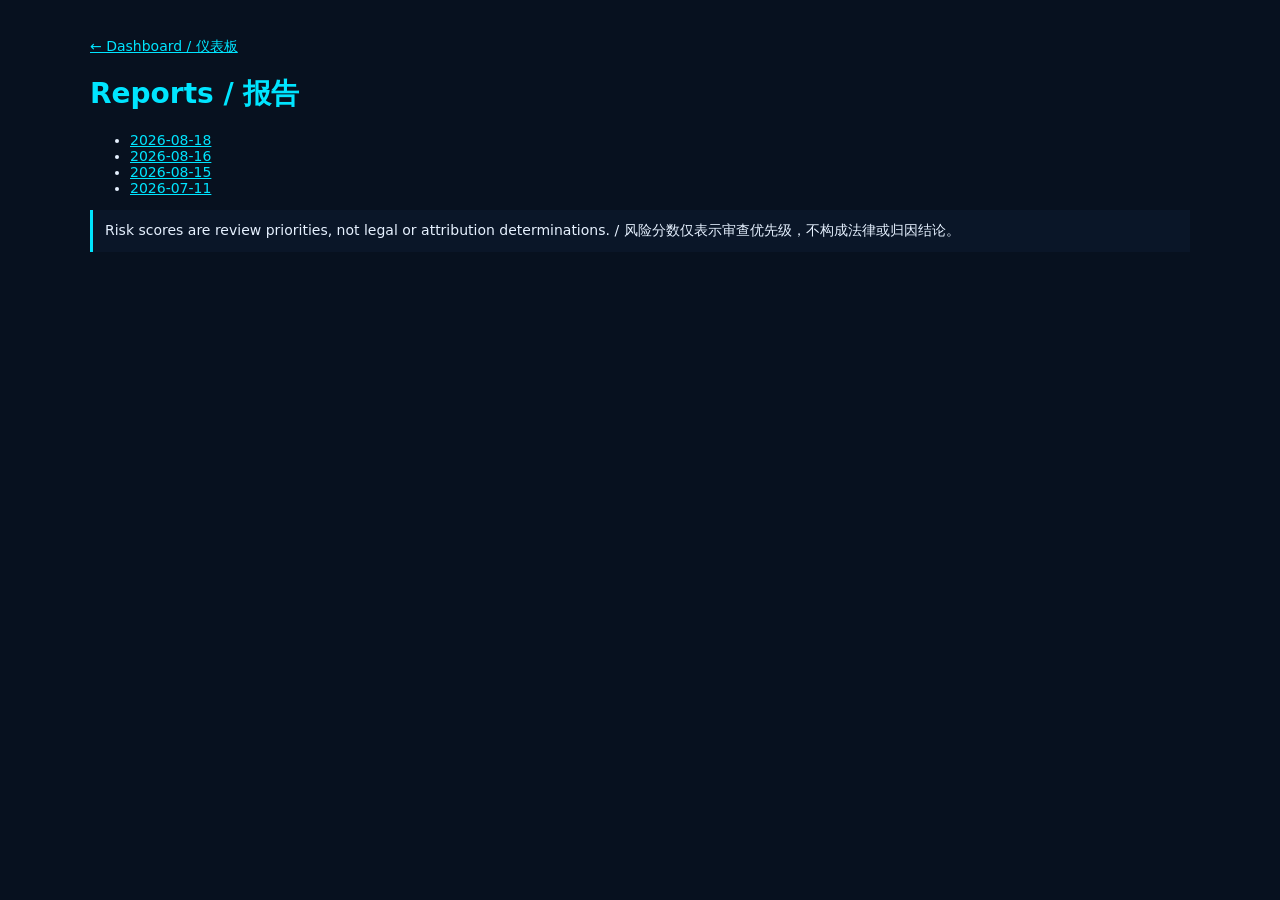
==== docs/reports.html @ 4a5e32c2 "data: automated update 2026-08-18T05:56:01Z" ====
<!doctype html>
<html lang="en">
<head><meta charset="utf-8"><meta name="viewport" content="width=device-width,initial-scale=1"><title>Reports / 报告</title>
<style>body{margin:0;padding:24px;background:#07111f;color:#e6f1ff;font:14px system-ui,sans-serif}main{max-width:1100px;margin:auto}h1,h2{color:#00e5ff}table{width:100%;border-collapse:collapse}th,td{text-align:left;padding:8px;border-bottom:1px solid #203448;color:#c9d8ea;vertical-align:top}.muted{color:#91a4bd}.notice{padding:12px;border-left:3px solid #00e5ff;background:#0a1628}a{color:#00e5ff}pre{white-space:pre-wrap;overflow-wrap:anywhere;color:#c9d8ea}</style></head>
<body><main><p><a href="index.html">← Dashboard / 仪表板</a></p><h1>Reports / 报告</h1><ul><li><a href="reports/2026-08-18.html">2026-08-18</a></li><li><a href="reports/2026-08-16.html">2026-08-16</a></li><li><a href="reports/2026-08-15.html">2026-08-15</a></li><li><a href="reports/2026-07-11.html">2026-07-11</a></li></ul><p class="notice">Risk scores are review priorities, not legal or attribution determinations. / 风险分数仅表示审查优先级，不构成法律或归因结论。</p></main></body></html>
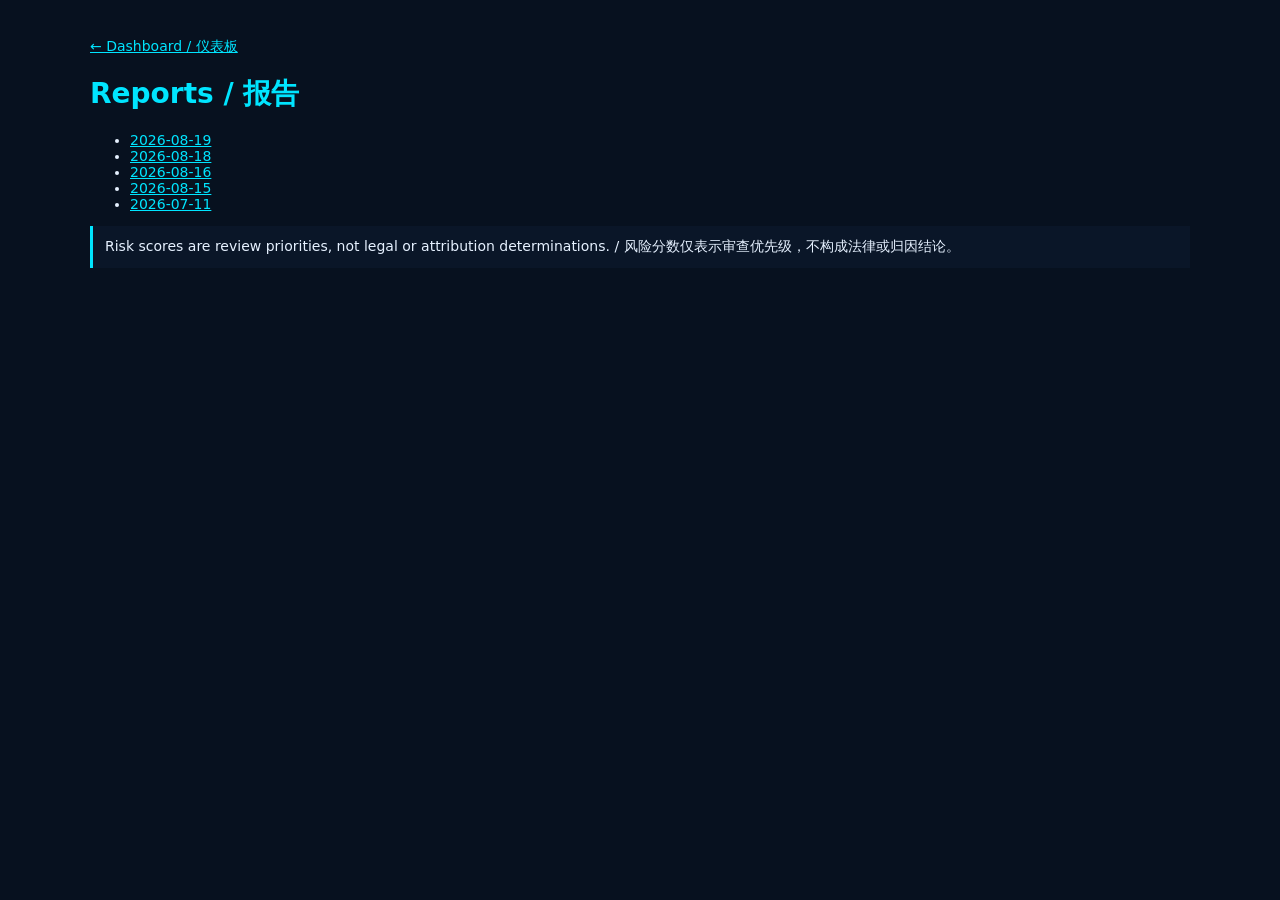
==== commit 3d97c50c: "data: automated update 2026-08-19T05:56:50Z" ====
--- a/docs/reports.html
+++ b/docs/reports.html
@@ -2,4 +2,4 @@
 <html lang="en">
 <head><meta charset="utf-8"><meta name="viewport" content="width=device-width,initial-scale=1"><title>Reports / 报告</title>
 <style>body{margin:0;padding:24px;background:#07111f;color:#e6f1ff;font:14px system-ui,sans-serif}main{max-width:1100px;margin:auto}h1,h2{color:#00e5ff}table{width:100%;border-collapse:collapse}th,td{text-align:left;padding:8px;border-bottom:1px solid #203448;color:#c9d8ea;vertical-align:top}.muted{color:#91a4bd}.notice{padding:12px;border-left:3px solid #00e5ff;background:#0a1628}a{color:#00e5ff}pre{white-space:pre-wrap;overflow-wrap:anywhere;color:#c9d8ea}</style></head>
-<body><main><p><a href="index.html">← Dashboard / 仪表板</a></p><h1>Reports / 报告</h1><ul><li><a href="reports/2026-08-18.html">2026-08-18</a></li><li><a href="reports/2026-08-16.html">2026-08-16</a></li><li><a href="reports/2026-08-15.html">2026-08-15</a></li><li><a href="reports/2026-07-11.html">2026-07-11</a></li></ul><p class="notice">Risk scores are review priorities, not legal or attribution determinations. / 风险分数仅表示审查优先级，不构成法律或归因结论。</p></main></body></html>
+<body><main><p><a href="index.html">← Dashboard / 仪表板</a></p><h1>Reports / 报告</h1><ul><li><a href="reports/2026-08-19.html">2026-08-19</a></li><li><a href="reports/2026-08-18.html">2026-08-18</a></li><li><a href="reports/2026-08-16.html">2026-08-16</a></li><li><a href="reports/2026-08-15.html">2026-08-15</a></li><li><a href="reports/2026-07-11.html">2026-07-11</a></li></ul><p class="notice">Risk scores are review priorities, not legal or attribution determinations. / 风险分数仅表示审查优先级，不构成法律或归因结论。</p></main></body></html>
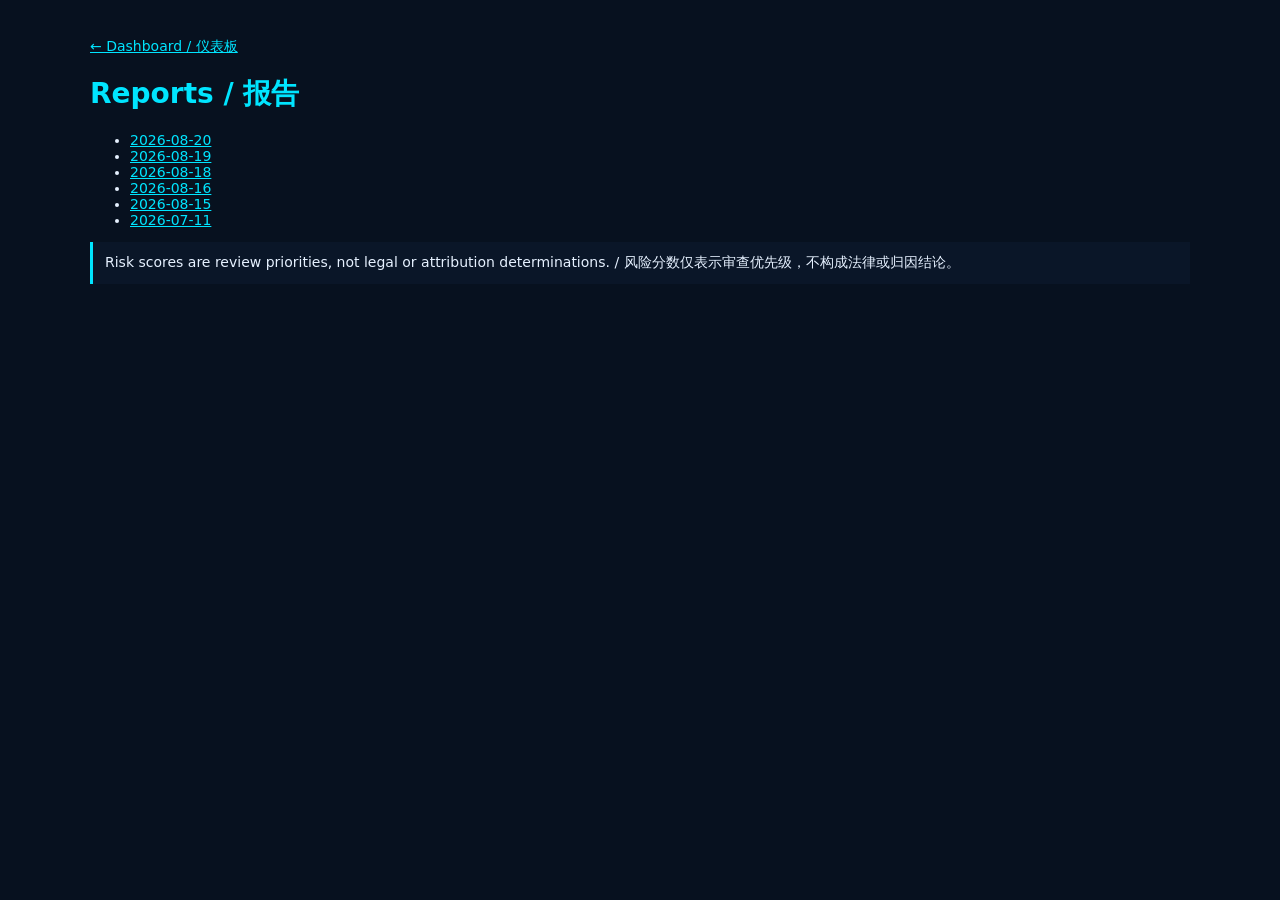
==== commit 9f7b4c3e: "data: automated update 2026-08-20T05:57:43Z" ====
--- a/docs/reports.html
+++ b/docs/reports.html
@@ -2,4 +2,4 @@
 <html lang="en">
 <head><meta charset="utf-8"><meta name="viewport" content="width=device-width,initial-scale=1"><title>Reports / 报告</title>
 <style>body{margin:0;padding:24px;background:#07111f;color:#e6f1ff;font:14px system-ui,sans-serif}main{max-width:1100px;margin:auto}h1,h2{color:#00e5ff}table{width:100%;border-collapse:collapse}th,td{text-align:left;padding:8px;border-bottom:1px solid #203448;color:#c9d8ea;vertical-align:top}.muted{color:#91a4bd}.notice{padding:12px;border-left:3px solid #00e5ff;background:#0a1628}a{color:#00e5ff}pre{white-space:pre-wrap;overflow-wrap:anywhere;color:#c9d8ea}</style></head>
-<body><main><p><a href="index.html">← Dashboard / 仪表板</a></p><h1>Reports / 报告</h1><ul><li><a href="reports/2026-08-19.html">2026-08-19</a></li><li><a href="reports/2026-08-18.html">2026-08-18</a></li><li><a href="reports/2026-08-16.html">2026-08-16</a></li><li><a href="reports/2026-08-15.html">2026-08-15</a></li><li><a href="reports/2026-07-11.html">2026-07-11</a></li></ul><p class="notice">Risk scores are review priorities, not legal or attribution determinations. / 风险分数仅表示审查优先级，不构成法律或归因结论。</p></main></body></html>
+<body><main><p><a href="index.html">← Dashboard / 仪表板</a></p><h1>Reports / 报告</h1><ul><li><a href="reports/2026-08-20.html">2026-08-20</a></li><li><a href="reports/2026-08-19.html">2026-08-19</a></li><li><a href="reports/2026-08-18.html">2026-08-18</a></li><li><a href="reports/2026-08-16.html">2026-08-16</a></li><li><a href="reports/2026-08-15.html">2026-08-15</a></li><li><a href="reports/2026-07-11.html">2026-07-11</a></li></ul><p class="notice">Risk scores are review priorities, not legal or attribution determinations. / 风险分数仅表示审查优先级，不构成法律或归因结论。</p></main></body></html>
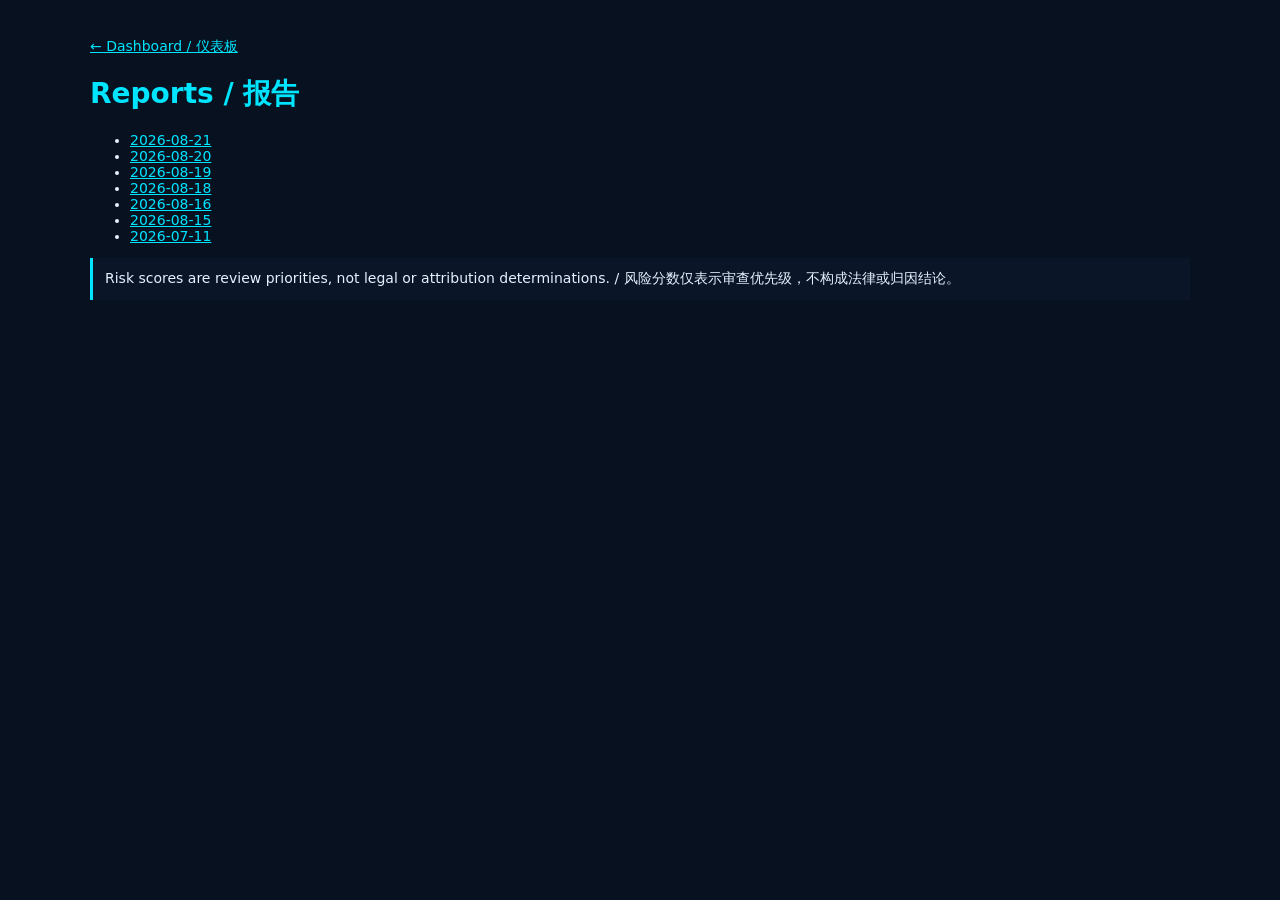
==== commit 3f305627: "data: automated update 2026-08-21T05:58:54Z" ====
--- a/docs/reports.html
+++ b/docs/reports.html
@@ -2,4 +2,4 @@
 <html lang="en">
 <head><meta charset="utf-8"><meta name="viewport" content="width=device-width,initial-scale=1"><title>Reports / 报告</title>
 <style>body{margin:0;padding:24px;background:#07111f;color:#e6f1ff;font:14px system-ui,sans-serif}main{max-width:1100px;margin:auto}h1,h2{color:#00e5ff}table{width:100%;border-collapse:collapse}th,td{text-align:left;padding:8px;border-bottom:1px solid #203448;color:#c9d8ea;vertical-align:top}.muted{color:#91a4bd}.notice{padding:12px;border-left:3px solid #00e5ff;background:#0a1628}a{color:#00e5ff}pre{white-space:pre-wrap;overflow-wrap:anywhere;color:#c9d8ea}</style></head>
-<body><main><p><a href="index.html">← Dashboard / 仪表板</a></p><h1>Reports / 报告</h1><ul><li><a href="reports/2026-08-20.html">2026-08-20</a></li><li><a href="reports/2026-08-19.html">2026-08-19</a></li><li><a href="reports/2026-08-18.html">2026-08-18</a></li><li><a href="reports/2026-08-16.html">2026-08-16</a></li><li><a href="reports/2026-08-15.html">2026-08-15</a></li><li><a href="reports/2026-07-11.html">2026-07-11</a></li></ul><p class="notice">Risk scores are review priorities, not legal or attribution determinations. / 风险分数仅表示审查优先级，不构成法律或归因结论。</p></main></body></html>
+<body><main><p><a href="index.html">← Dashboard / 仪表板</a></p><h1>Reports / 报告</h1><ul><li><a href="reports/2026-08-21.html">2026-08-21</a></li><li><a href="reports/2026-08-20.html">2026-08-20</a></li><li><a href="reports/2026-08-19.html">2026-08-19</a></li><li><a href="reports/2026-08-18.html">2026-08-18</a></li><li><a href="reports/2026-08-16.html">2026-08-16</a></li><li><a href="reports/2026-08-15.html">2026-08-15</a></li><li><a href="reports/2026-07-11.html">2026-07-11</a></li></ul><p class="notice">Risk scores are review priorities, not legal or attribution determinations. / 风险分数仅表示审查优先级，不构成法律或归因结论。</p></main></body></html>
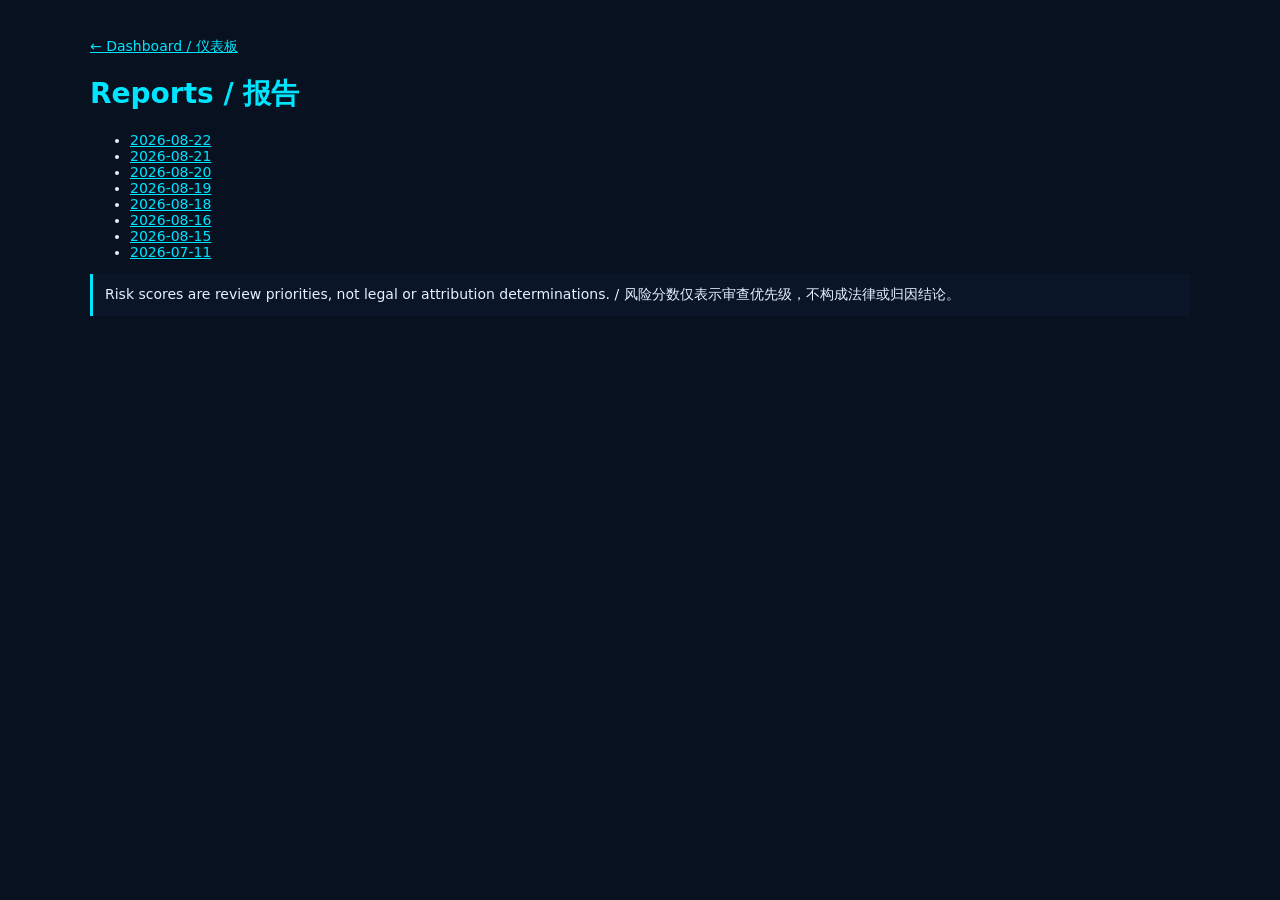
==== commit 4176b1f0: "data: automated update 2026-08-22T05:54:30Z" ====
--- a/docs/reports.html
+++ b/docs/reports.html
@@ -2,4 +2,4 @@
 <html lang="en">
 <head><meta charset="utf-8"><meta name="viewport" content="width=device-width,initial-scale=1"><title>Reports / 报告</title>
 <style>body{margin:0;padding:24px;background:#07111f;color:#e6f1ff;font:14px system-ui,sans-serif}main{max-width:1100px;margin:auto}h1,h2{color:#00e5ff}table{width:100%;border-collapse:collapse}th,td{text-align:left;padding:8px;border-bottom:1px solid #203448;color:#c9d8ea;vertical-align:top}.muted{color:#91a4bd}.notice{padding:12px;border-left:3px solid #00e5ff;background:#0a1628}a{color:#00e5ff}pre{white-space:pre-wrap;overflow-wrap:anywhere;color:#c9d8ea}</style></head>
-<body><main><p><a href="index.html">← Dashboard / 仪表板</a></p><h1>Reports / 报告</h1><ul><li><a href="reports/2026-08-21.html">2026-08-21</a></li><li><a href="reports/2026-08-20.html">2026-08-20</a></li><li><a href="reports/2026-08-19.html">2026-08-19</a></li><li><a href="reports/2026-08-18.html">2026-08-18</a></li><li><a href="reports/2026-08-16.html">2026-08-16</a></li><li><a href="reports/2026-08-15.html">2026-08-15</a></li><li><a href="reports/2026-07-11.html">2026-07-11</a></li></ul><p class="notice">Risk scores are review priorities, not legal or attribution determinations. / 风险分数仅表示审查优先级，不构成法律或归因结论。</p></main></body></html>
+<body><main><p><a href="index.html">← Dashboard / 仪表板</a></p><h1>Reports / 报告</h1><ul><li><a href="reports/2026-08-22.html">2026-08-22</a></li><li><a href="reports/2026-08-21.html">2026-08-21</a></li><li><a href="reports/2026-08-20.html">2026-08-20</a></li><li><a href="reports/2026-08-19.html">2026-08-19</a></li><li><a href="reports/2026-08-18.html">2026-08-18</a></li><li><a href="reports/2026-08-16.html">2026-08-16</a></li><li><a href="reports/2026-08-15.html">2026-08-15</a></li><li><a href="reports/2026-07-11.html">2026-07-11</a></li></ul><p class="notice">Risk scores are review priorities, not legal or attribution determinations. / 风险分数仅表示审查优先级，不构成法律或归因结论。</p></main></body></html>
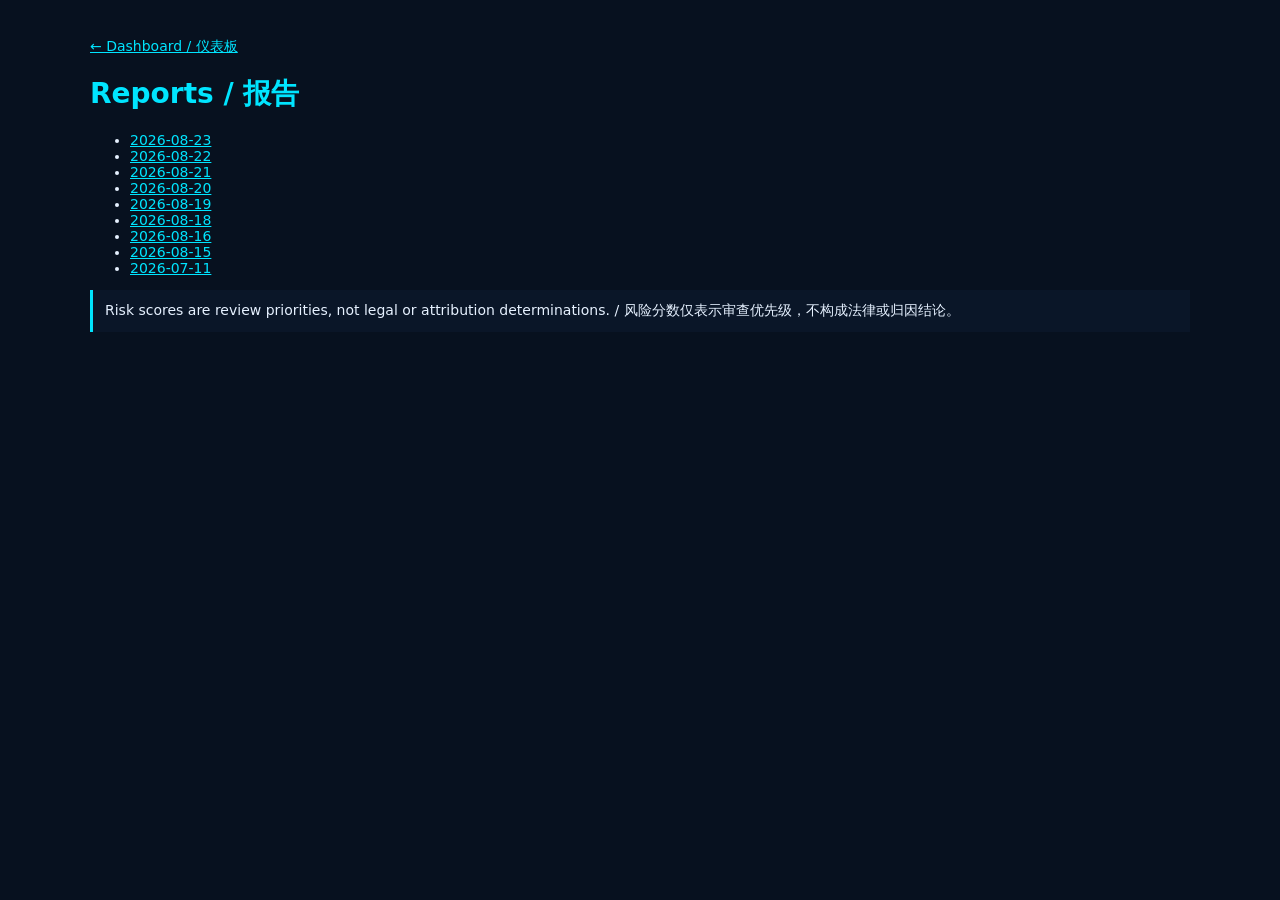
==== commit e418305d: "data: automated update 2026-08-23T05:55:28Z" ====
--- a/docs/reports.html
+++ b/docs/reports.html
@@ -2,4 +2,4 @@
 <html lang="en">
 <head><meta charset="utf-8"><meta name="viewport" content="width=device-width,initial-scale=1"><title>Reports / 报告</title>
 <style>body{margin:0;padding:24px;background:#07111f;color:#e6f1ff;font:14px system-ui,sans-serif}main{max-width:1100px;margin:auto}h1,h2{color:#00e5ff}table{width:100%;border-collapse:collapse}th,td{text-align:left;padding:8px;border-bottom:1px solid #203448;color:#c9d8ea;vertical-align:top}.muted{color:#91a4bd}.notice{padding:12px;border-left:3px solid #00e5ff;background:#0a1628}a{color:#00e5ff}pre{white-space:pre-wrap;overflow-wrap:anywhere;color:#c9d8ea}</style></head>
-<body><main><p><a href="index.html">← Dashboard / 仪表板</a></p><h1>Reports / 报告</h1><ul><li><a href="reports/2026-08-22.html">2026-08-22</a></li><li><a href="reports/2026-08-21.html">2026-08-21</a></li><li><a href="reports/2026-08-20.html">2026-08-20</a></li><li><a href="reports/2026-08-19.html">2026-08-19</a></li><li><a href="reports/2026-08-18.html">2026-08-18</a></li><li><a href="reports/2026-08-16.html">2026-08-16</a></li><li><a href="reports/2026-08-15.html">2026-08-15</a></li><li><a href="reports/2026-07-11.html">2026-07-11</a></li></ul><p class="notice">Risk scores are review priorities, not legal or attribution determinations. / 风险分数仅表示审查优先级，不构成法律或归因结论。</p></main></body></html>
+<body><main><p><a href="index.html">← Dashboard / 仪表板</a></p><h1>Reports / 报告</h1><ul><li><a href="reports/2026-08-23.html">2026-08-23</a></li><li><a href="reports/2026-08-22.html">2026-08-22</a></li><li><a href="reports/2026-08-21.html">2026-08-21</a></li><li><a href="reports/2026-08-20.html">2026-08-20</a></li><li><a href="reports/2026-08-19.html">2026-08-19</a></li><li><a href="reports/2026-08-18.html">2026-08-18</a></li><li><a href="reports/2026-08-16.html">2026-08-16</a></li><li><a href="reports/2026-08-15.html">2026-08-15</a></li><li><a href="reports/2026-07-11.html">2026-07-11</a></li></ul><p class="notice">Risk scores are review priorities, not legal or attribution determinations. / 风险分数仅表示审查优先级，不构成法律或归因结论。</p></main></body></html>
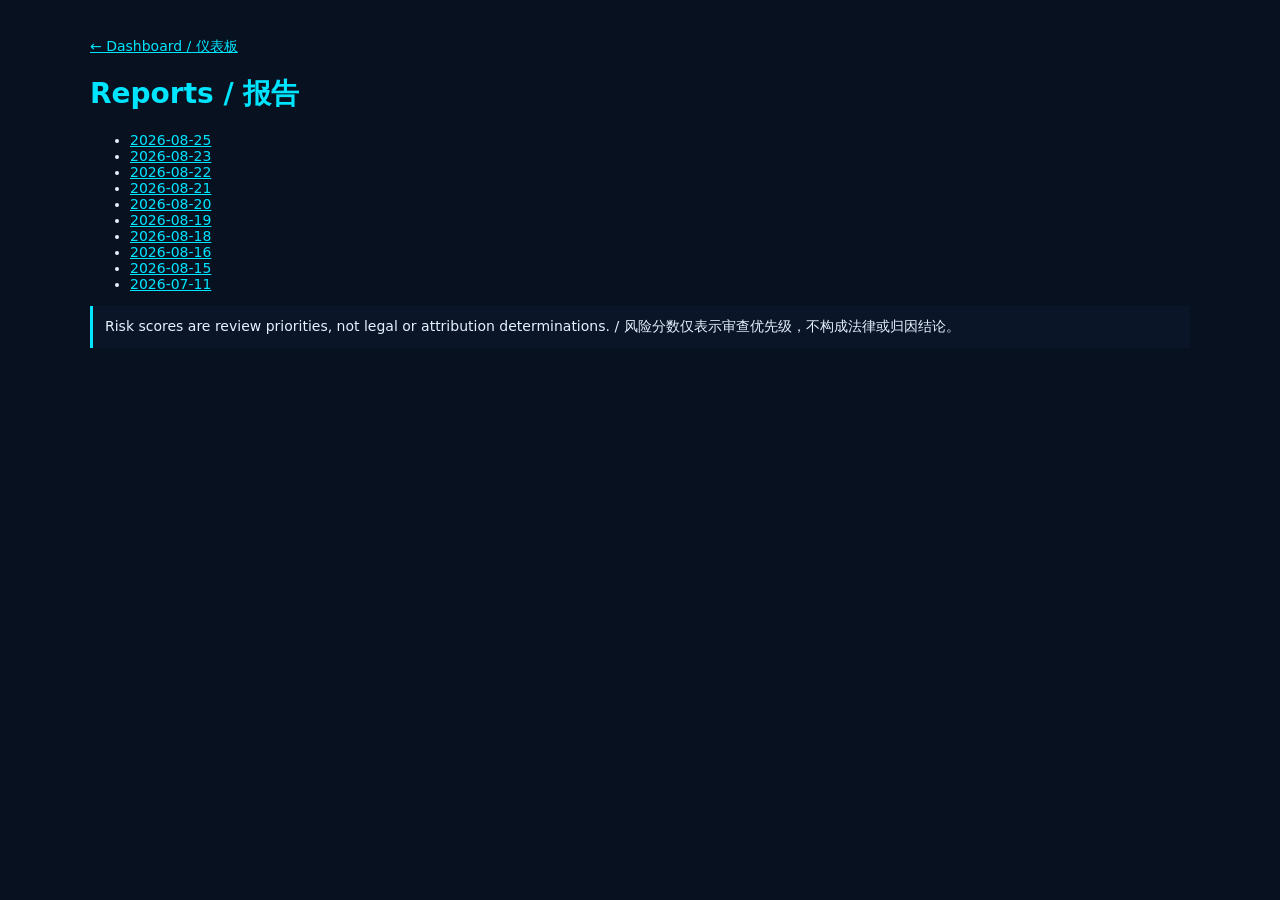
==== commit 2087ed3d: "data: automated update 2026-08-25T05:58:59Z" ====
--- a/docs/reports.html
+++ b/docs/reports.html
@@ -2,4 +2,4 @@
 <html lang="en">
 <head><meta charset="utf-8"><meta name="viewport" content="width=device-width,initial-scale=1"><title>Reports / 报告</title>
 <style>body{margin:0;padding:24px;background:#07111f;color:#e6f1ff;font:14px system-ui,sans-serif}main{max-width:1100px;margin:auto}h1,h2{color:#00e5ff}table{width:100%;border-collapse:collapse}th,td{text-align:left;padding:8px;border-bottom:1px solid #203448;color:#c9d8ea;vertical-align:top}.muted{color:#91a4bd}.notice{padding:12px;border-left:3px solid #00e5ff;background:#0a1628}a{color:#00e5ff}pre{white-space:pre-wrap;overflow-wrap:anywhere;color:#c9d8ea}</style></head>
-<body><main><p><a href="index.html">← Dashboard / 仪表板</a></p><h1>Reports / 报告</h1><ul><li><a href="reports/2026-08-23.html">2026-08-23</a></li><li><a href="reports/2026-08-22.html">2026-08-22</a></li><li><a href="reports/2026-08-21.html">2026-08-21</a></li><li><a href="reports/2026-08-20.html">2026-08-20</a></li><li><a href="reports/2026-08-19.html">2026-08-19</a></li><li><a href="reports/2026-08-18.html">2026-08-18</a></li><li><a href="reports/2026-08-16.html">2026-08-16</a></li><li><a href="reports/2026-08-15.html">2026-08-15</a></li><li><a href="reports/2026-07-11.html">2026-07-11</a></li></ul><p class="notice">Risk scores are review priorities, not legal or attribution determinations. / 风险分数仅表示审查优先级，不构成法律或归因结论。</p></main></body></html>
+<body><main><p><a href="index.html">← Dashboard / 仪表板</a></p><h1>Reports / 报告</h1><ul><li><a href="reports/2026-08-25.html">2026-08-25</a></li><li><a href="reports/2026-08-23.html">2026-08-23</a></li><li><a href="reports/2026-08-22.html">2026-08-22</a></li><li><a href="reports/2026-08-21.html">2026-08-21</a></li><li><a href="reports/2026-08-20.html">2026-08-20</a></li><li><a href="reports/2026-08-19.html">2026-08-19</a></li><li><a href="reports/2026-08-18.html">2026-08-18</a></li><li><a href="reports/2026-08-16.html">2026-08-16</a></li><li><a href="reports/2026-08-15.html">2026-08-15</a></li><li><a href="reports/2026-07-11.html">2026-07-11</a></li></ul><p class="notice">Risk scores are review priorities, not legal or attribution determinations. / 风险分数仅表示审查优先级，不构成法律或归因结论。</p></main></body></html>
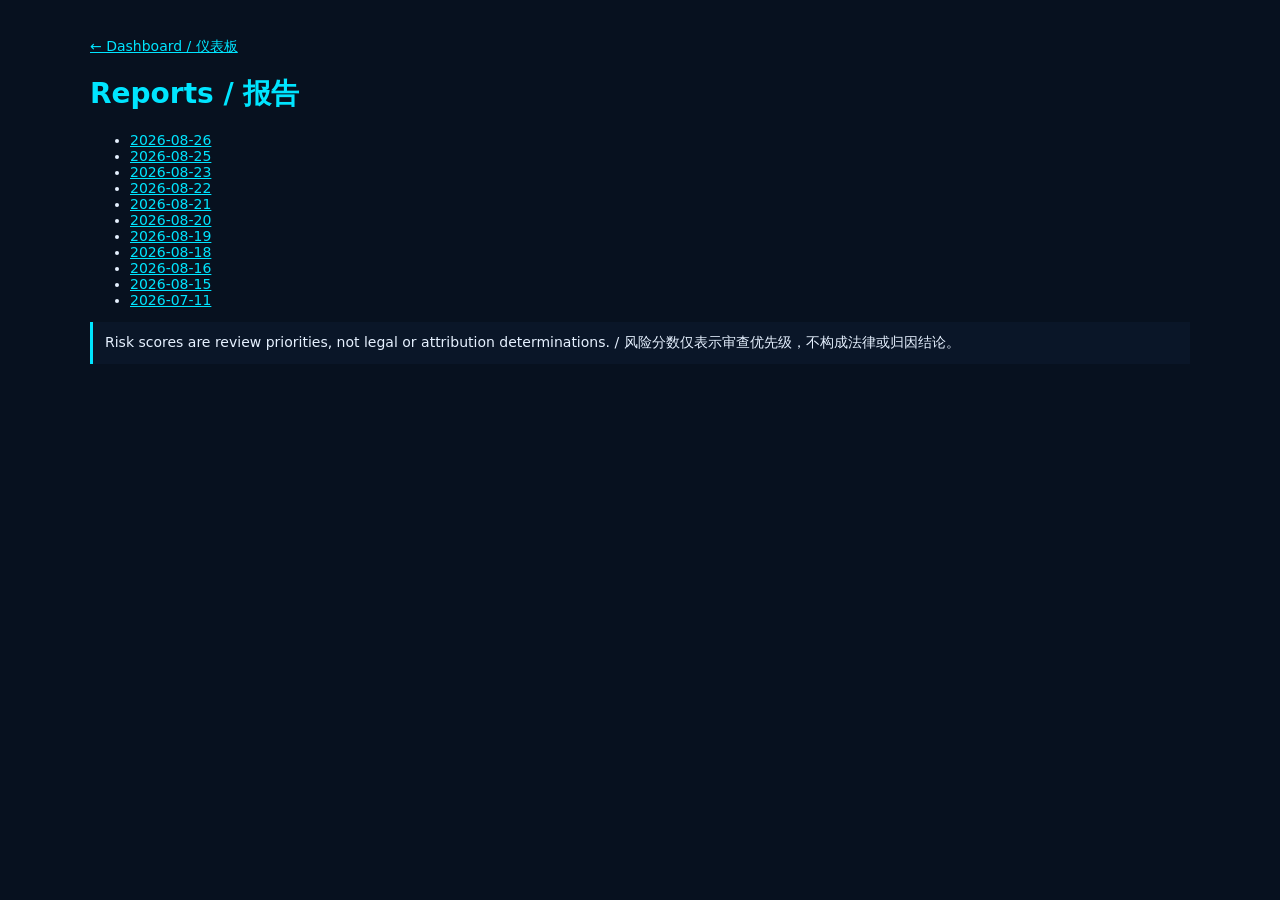
==== commit be0a16b3: "data: automated update 2026-08-26T06:00:02Z" ====
--- a/docs/reports.html
+++ b/docs/reports.html
@@ -2,4 +2,4 @@
 <html lang="en">
 <head><meta charset="utf-8"><meta name="viewport" content="width=device-width,initial-scale=1"><title>Reports / 报告</title>
 <style>body{margin:0;padding:24px;background:#07111f;color:#e6f1ff;font:14px system-ui,sans-serif}main{max-width:1100px;margin:auto}h1,h2{color:#00e5ff}table{width:100%;border-collapse:collapse}th,td{text-align:left;padding:8px;border-bottom:1px solid #203448;color:#c9d8ea;vertical-align:top}.muted{color:#91a4bd}.notice{padding:12px;border-left:3px solid #00e5ff;background:#0a1628}a{color:#00e5ff}pre{white-space:pre-wrap;overflow-wrap:anywhere;color:#c9d8ea}</style></head>
-<body><main><p><a href="index.html">← Dashboard / 仪表板</a></p><h1>Reports / 报告</h1><ul><li><a href="reports/2026-08-25.html">2026-08-25</a></li><li><a href="reports/2026-08-23.html">2026-08-23</a></li><li><a href="reports/2026-08-22.html">2026-08-22</a></li><li><a href="reports/2026-08-21.html">2026-08-21</a></li><li><a href="reports/2026-08-20.html">2026-08-20</a></li><li><a href="reports/2026-08-19.html">2026-08-19</a></li><li><a href="reports/2026-08-18.html">2026-08-18</a></li><li><a href="reports/2026-08-16.html">2026-08-16</a></li><li><a href="reports/2026-08-15.html">2026-08-15</a></li><li><a href="reports/2026-07-11.html">2026-07-11</a></li></ul><p class="notice">Risk scores are review priorities, not legal or attribution determinations. / 风险分数仅表示审查优先级，不构成法律或归因结论。</p></main></body></html>
+<body><main><p><a href="index.html">← Dashboard / 仪表板</a></p><h1>Reports / 报告</h1><ul><li><a href="reports/2026-08-26.html">2026-08-26</a></li><li><a href="reports/2026-08-25.html">2026-08-25</a></li><li><a href="reports/2026-08-23.html">2026-08-23</a></li><li><a href="reports/2026-08-22.html">2026-08-22</a></li><li><a href="reports/2026-08-21.html">2026-08-21</a></li><li><a href="reports/2026-08-20.html">2026-08-20</a></li><li><a href="reports/2026-08-19.html">2026-08-19</a></li><li><a href="reports/2026-08-18.html">2026-08-18</a></li><li><a href="reports/2026-08-16.html">2026-08-16</a></li><li><a href="reports/2026-08-15.html">2026-08-15</a></li><li><a href="reports/2026-07-11.html">2026-07-11</a></li></ul><p class="notice">Risk scores are review priorities, not legal or attribution determinations. / 风险分数仅表示审查优先级，不构成法律或归因结论。</p></main></body></html>
